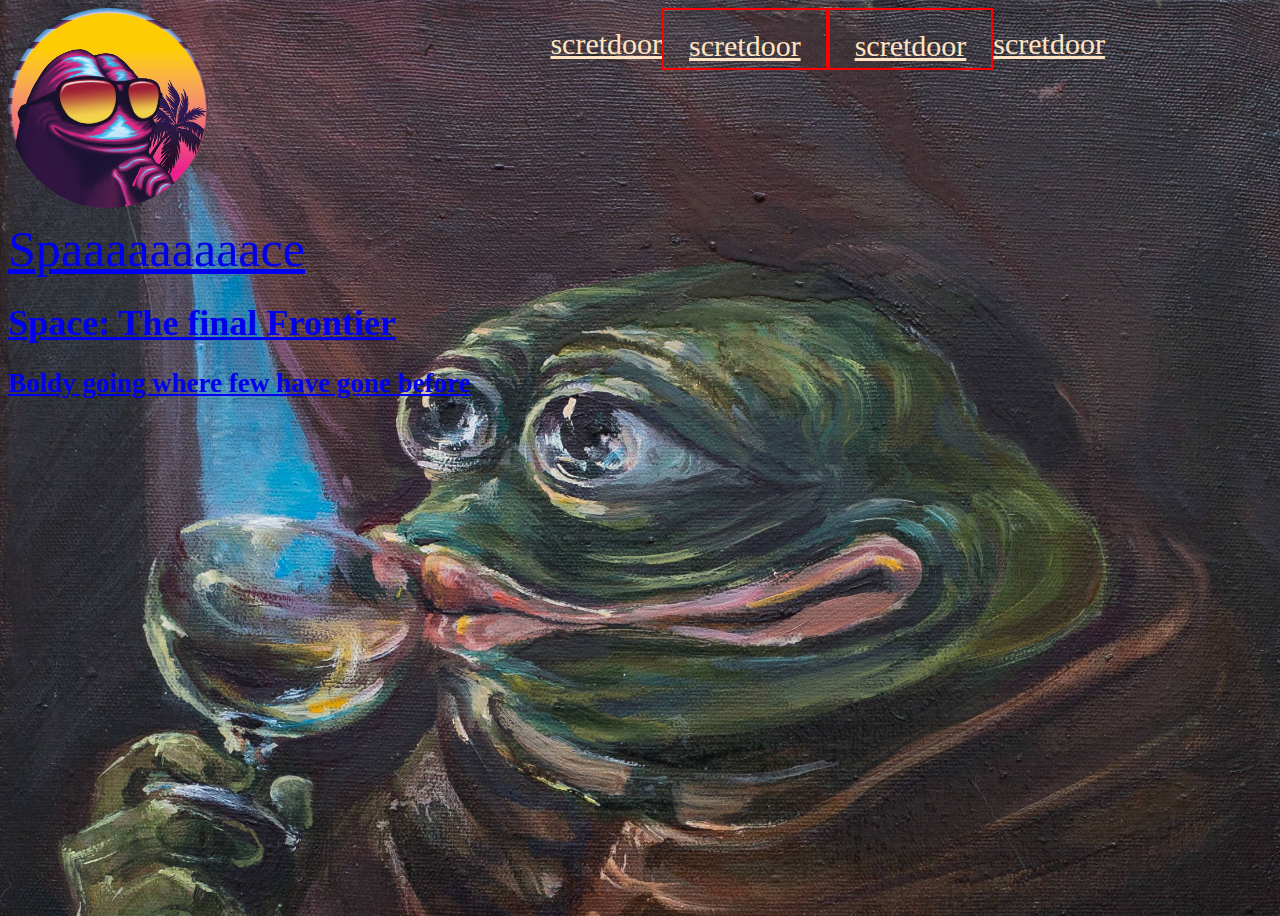
==== otherpage.html @ 23488695 "word" ====
<!DOCTYPE html>
<html lang="en">
<head>
    <meta charset="UTF-8">
    <meta http-equiv="X-UA-Compatible" content="IE=edge">
    <meta name="viewport" content="width=device-width, initial-scale=1.0">
    <!-- Bootstrap -->
  <link href="https://cdn.jsdelivr.net/npm/bootstrap@5.0.1/dist/css/bootstrap.min.css" rel="stylesheet"
  integrity="sha384-+0n0xVW2eSR5OomGNYDnhzAbDsOXxcvSN1TPprVMTNDbiYZCxYbOOl7+AMvyTG2x" crossorigin="anonymous">
<script src="https://cdn.jsdelivr.net/npm/bootstrap@5.0.1/dist/js/bootstrap.bundle.min.js"
  integrity="sha384-gtEjrD/SeCtmISkJkNUaaKMoLD0//ElJ19smozuHV6z3Iehds+3Ulb9Bn9Plx0x4"
  crossorigin="anonymous"></script>
  <link rel="stylesheet" href="styles/shared.css">

    <title></title>
</head>
<body class="otherpage">
    <header>
      <div>
  
        <img class="logo" src="images/1602705071850-2.png" alt="">
      </div>
      <nav>
        <ul>
          <li><a  href="otherpage.html">scretdoor</a></li>
          <li><a  href="otherpage.html">scretdoor</a></li>
          <li> <a  href="otherpage.html">scretdoor</li>
          <li><a  href="otherpage.html">scretdoor</li>
        </ul>
      </nav>
    </header>
    <main>
        <div>
            <header>Spaaaaaaaaace</header>
            <h1>Space: The final Frontier</h1>
            <h2>Boldy going where few have gone before</h2>
            <a href="../Ne3wsite/index.html"></a>

        </div>


    </main>
    
    
</body>
</html>
---- styles/shared.css ----
body{

height: 100vh;
background-repeat: no-repeat;
background-size: cover;
}
header{
    font-size: 50px;
    display: flex;
    justify-content: space-between;
}
.anchor{

    font-size: 80px;
}

main{
font-size: large;
}

.otherpage{
    background-image: url("../images/1637189540932.jpg");

}
.indexpage{
    background-image: url("../images/94166533235515276dec0678bd3f0056_222352.jpg")
}
nav a{
    font-size: 30px;
    color: bisque;
    
}
nav{
    width: 30%;
}
.logo{
    width: 200px;
    border-radius: 50%;
}
nav ul{
    display: flex;
    text-decoration: none;
    list-style: none;
    margin: 0;
    padding: 0;

}
nav ul li+li{
padding: 0px 25px 0px 25px;
border: 2px solid red;
}
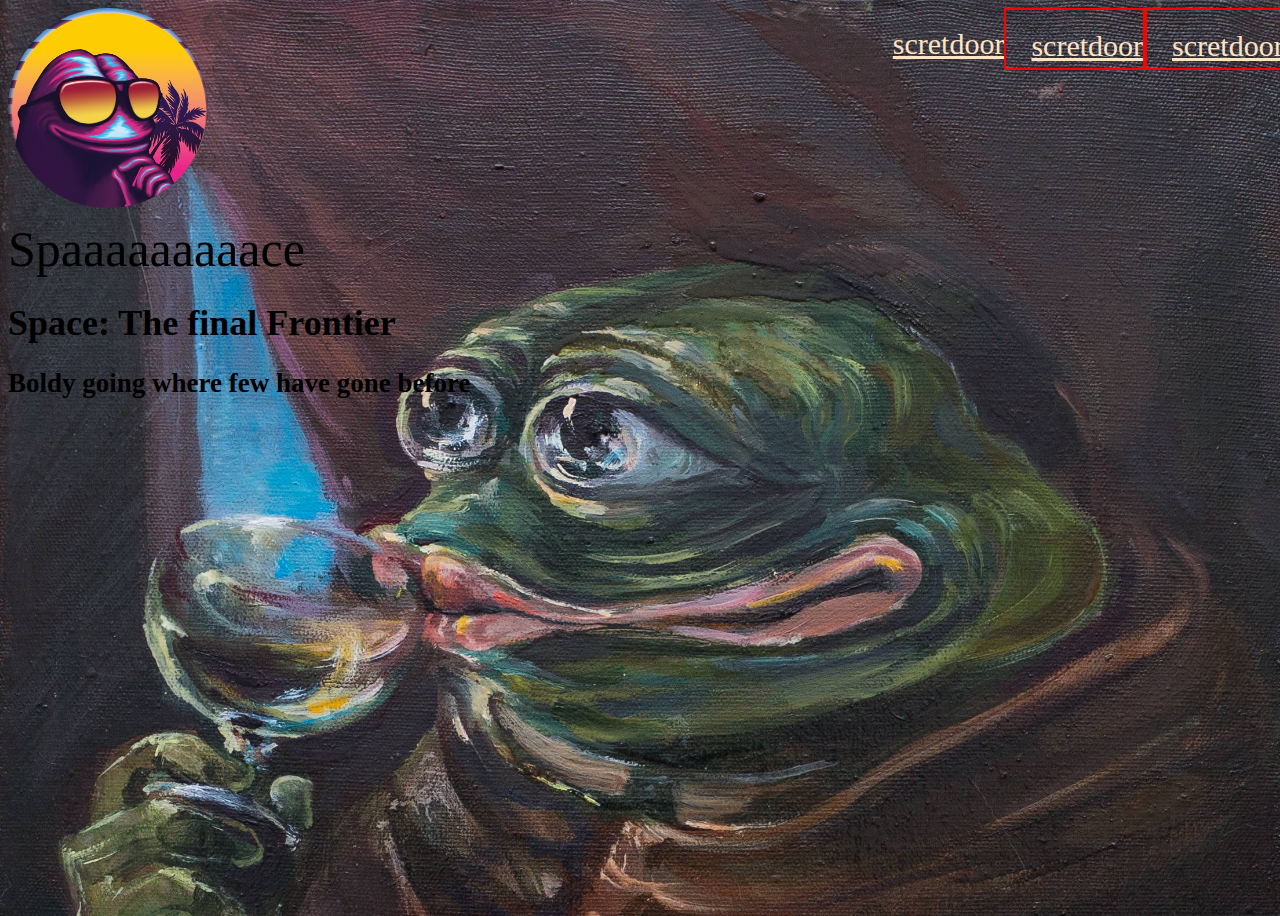
==== commit 6df40625: "fixed padding" ====
--- a/otherpage.html
+++ b/otherpage.html
@@ -24,8 +24,8 @@
         <ul>
           <li><a  href="otherpage.html">scretdoor</a></li>
           <li><a  href="otherpage.html">scretdoor</a></li>
-          <li> <a  href="otherpage.html">scretdoor</li>
-          <li><a  href="otherpage.html">scretdoor</li>
+          <li> <a  href="otherpage.html">scretdoor</a></li>
+          <li><a  href="otherpage.html">scretdoor</a></li>
         </ul>
       </nav>
     </header>
--- a/styles/shared.css
+++ b/styles/shared.css
@@ -46,6 +46,6 @@
 
 }
 nav ul li+li{
-padding: 0px 25px 0px 25px;
+padding-left: 25px;
 border: 2px solid red;
 }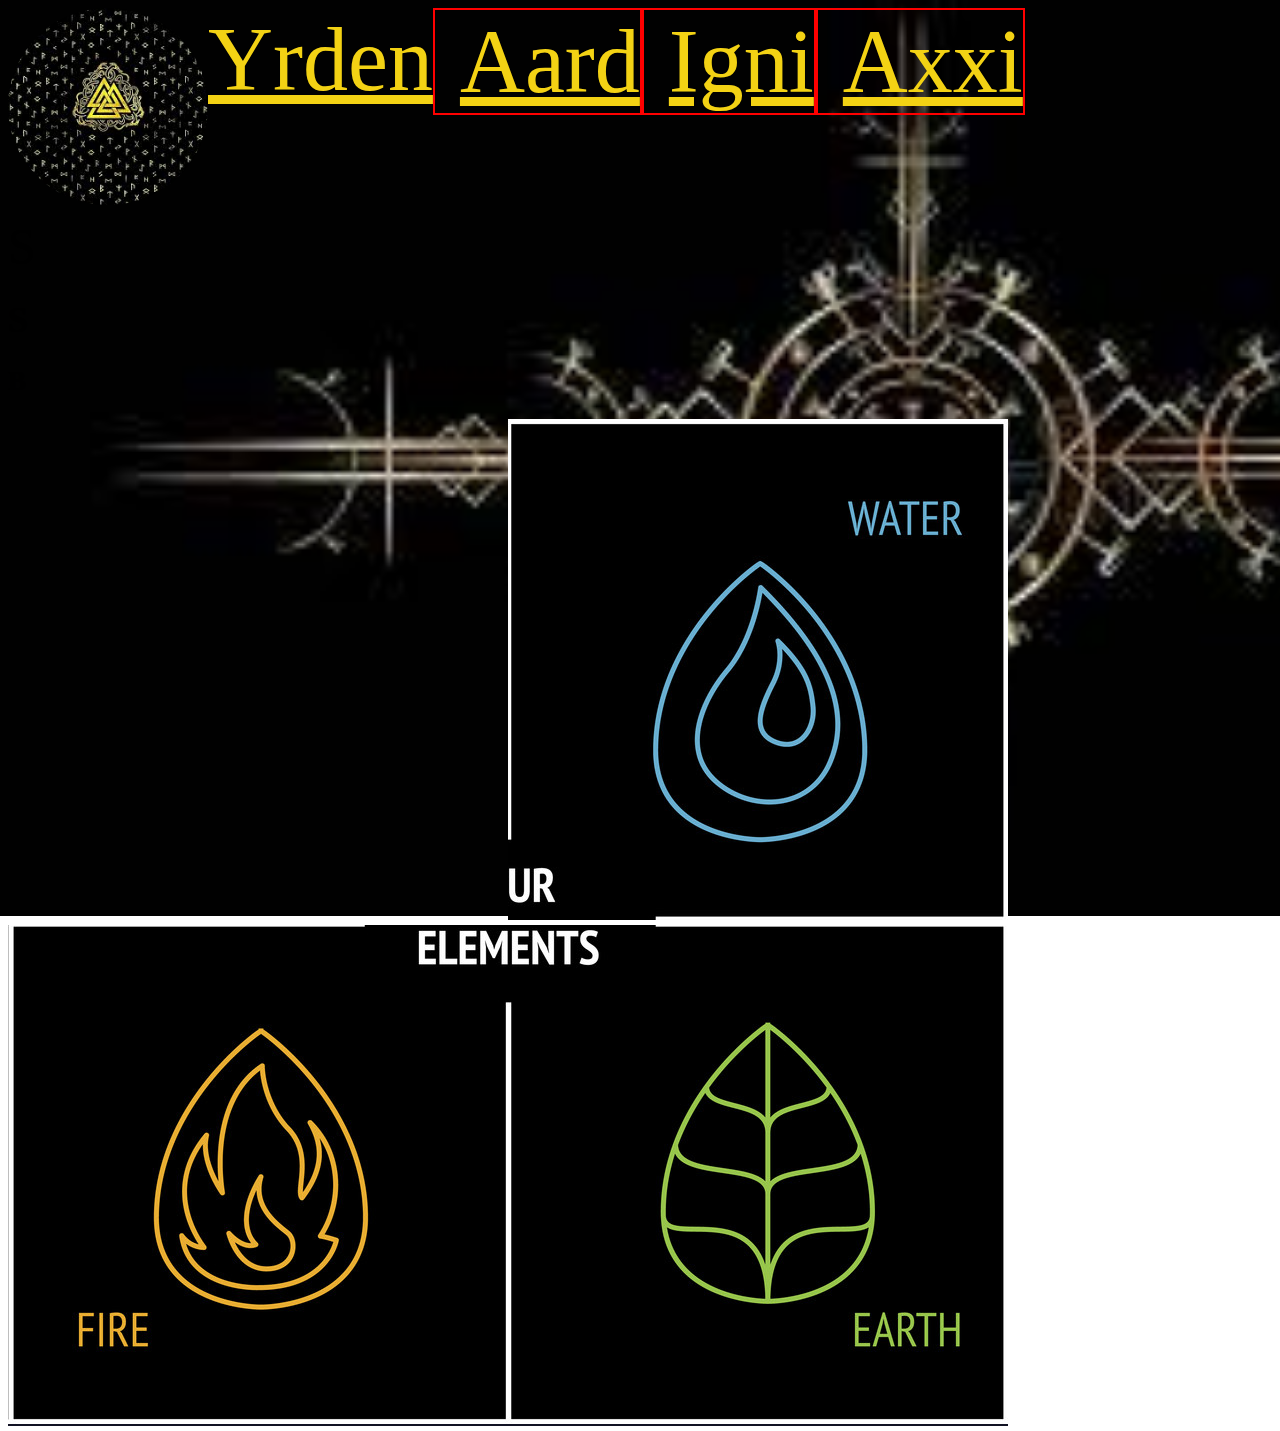
==== commit b406183c: "gamefy" ====
--- a/otherpage.html
+++ b/otherpage.html
@@ -1,46 +1,64 @@
 <!DOCTYPE html>
 <html lang="en">
-<head>
-    <meta charset="UTF-8">
-    <meta http-equiv="X-UA-Compatible" content="IE=edge">
-    <meta name="viewport" content="width=device-width, initial-scale=1.0">
+  <head>
+    <meta charset="UTF-8" />
+    <meta http-equiv="X-UA-Compatible" content="IE=edge" />
+    <meta name="viewport" content="width=device-width, initial-scale=1.0" />
     <!-- Bootstrap -->
-  <link href="https://cdn.jsdelivr.net/npm/bootstrap@5.0.1/dist/css/bootstrap.min.css" rel="stylesheet"
-  integrity="sha384-+0n0xVW2eSR5OomGNYDnhzAbDsOXxcvSN1TPprVMTNDbiYZCxYbOOl7+AMvyTG2x" crossorigin="anonymous">
-<script src="https://cdn.jsdelivr.net/npm/bootstrap@5.0.1/dist/js/bootstrap.bundle.min.js"
-  integrity="sha384-gtEjrD/SeCtmISkJkNUaaKMoLD0//ElJ19smozuHV6z3Iehds+3Ulb9Bn9Plx0x4"
-  crossorigin="anonymous"></script>
-  <link rel="stylesheet" href="styles/shared.css">
+    <link
+      href="https://cdn.jsdelivr.net/npm/bootstrap@5.0.1/dist/css/bootstrap.min.css"
+      rel="stylesheet"
+      integrity="sha384-+0n0xVW2eSR5OomGNYDnhzAbDsOXxcvSN1TPprVMTNDbiYZCxYbOOl7+AMvyTG2x"
+      crossorigin="anonymous"
+    />
+    <script
+      src="https://cdn.jsdelivr.net/npm/bootstrap@5.0.1/dist/js/bootstrap.bundle.min.js"
+      integrity="sha384-gtEjrD/SeCtmISkJkNUaaKMoLD0//ElJ19smozuHV6z3Iehds+3Ulb9Bn9Plx0x4"
+      crossorigin="anonymous"
+    ></script>
+    <link rel="stylesheet" href="styles/shared.css" />
 
     <title></title>
-</head>
-<body class="otherpage">
+  </head>
+  <body class="otherpage">
     <header>
       <div>
-  
-        <img class="logo" src="images/1602705071850-2.png" alt="">
+        <img class="logo" src="images/images.jfif" alt="" />
       </div>
       <nav>
         <ul>
-          <li><a  href="otherpage.html">scretdoor</a></li>
-          <li><a  href="otherpage.html">scretdoor</a></li>
-          <li> <a  href="otherpage.html">scretdoor</a></li>
-          <li><a  href="otherpage.html">scretdoor</a></li>
+          <li>
+            <a class="logo" src="images/images.jfif" href="otherpage.html"
+              >Yrden</a
+            >
+          </li>
+          <li><a href="otherpage.html">Aard</a></li>
+          <li><a href="otherpage.html">Igni</a></li>
+          <li><a href="otherpage.html">Axxi</a></li>
         </ul>
       </nav>
     </header>
     <main>
-        <div>
-            <header>Spaaaaaaaaace</header>
-            <h1>Space: The final Frontier</h1>
-            <h2>Boldy going where few have gone before</h2>
-            <a href="../Ne3wsite/index.html"></a>
-
+      <div>
+        <header>S</header>
+        <h1>S</h1>
+        <h2>B</h2>
+        <a href="../Ne3wsite/index.html"></a>
+        <div class="grid-nav">
+          <div class="fire">
+            <div><a href="fire.html"><img src="images\fire.png" alt="" /></a></div>
+          </div>
+          <div class="earth">
+            <div><a href="earth.html"><img src="images\earth.png" alt="" /></a></div>
+          </div>
+          <div class="water">
+            <div><a href="water.html"><img src="images\water.png" alt="" /></a></div>
+          </div>
+          <div class="air">
+            <div><a href="air.html"><img src="images\air.png" alt="" /></a></div>
+          </div>
         </div>
-
-
+      </div>
     </main>
-    
-    
-</body>
-</html>+  </body>
+</html>
--- a/styles/shared.css
+++ b/styles/shared.css
@@ -19,15 +19,16 @@
 }
 
 .otherpage{
-    background-image: url("../images/1637189540932.jpg");
+    background-image: url("../images/images\ \(1\).jfif");
+    width: 1vh;
 
 }
 .indexpage{
     background-image: url("../images/94166533235515276dec0678bd3f0056_222352.jpg")
 }
 nav a{
-    font-size: 30px;
-    color: bisque;
+    font-size: 90px;
+    color: rgb(243, 210, 20);
     
 }
 nav{
@@ -48,4 +49,28 @@
 nav ul li+li{
 padding-left: 25px;
 border: 2px solid red;
+}
+
+.grid-nav{
+display: grid;
+grid-template-areas: 
+"air water"
+"fire earth";
+}
+.fire{
+    grid-area: fire;
+}
+.earth{
+    grid-area:earth
+}
+.water{
+    grid-area: water;
+}
+.air{
+    grid-area: air;
+}
+
+.air-index{
+    background-image: url("../images/Air.png");
+    
 }